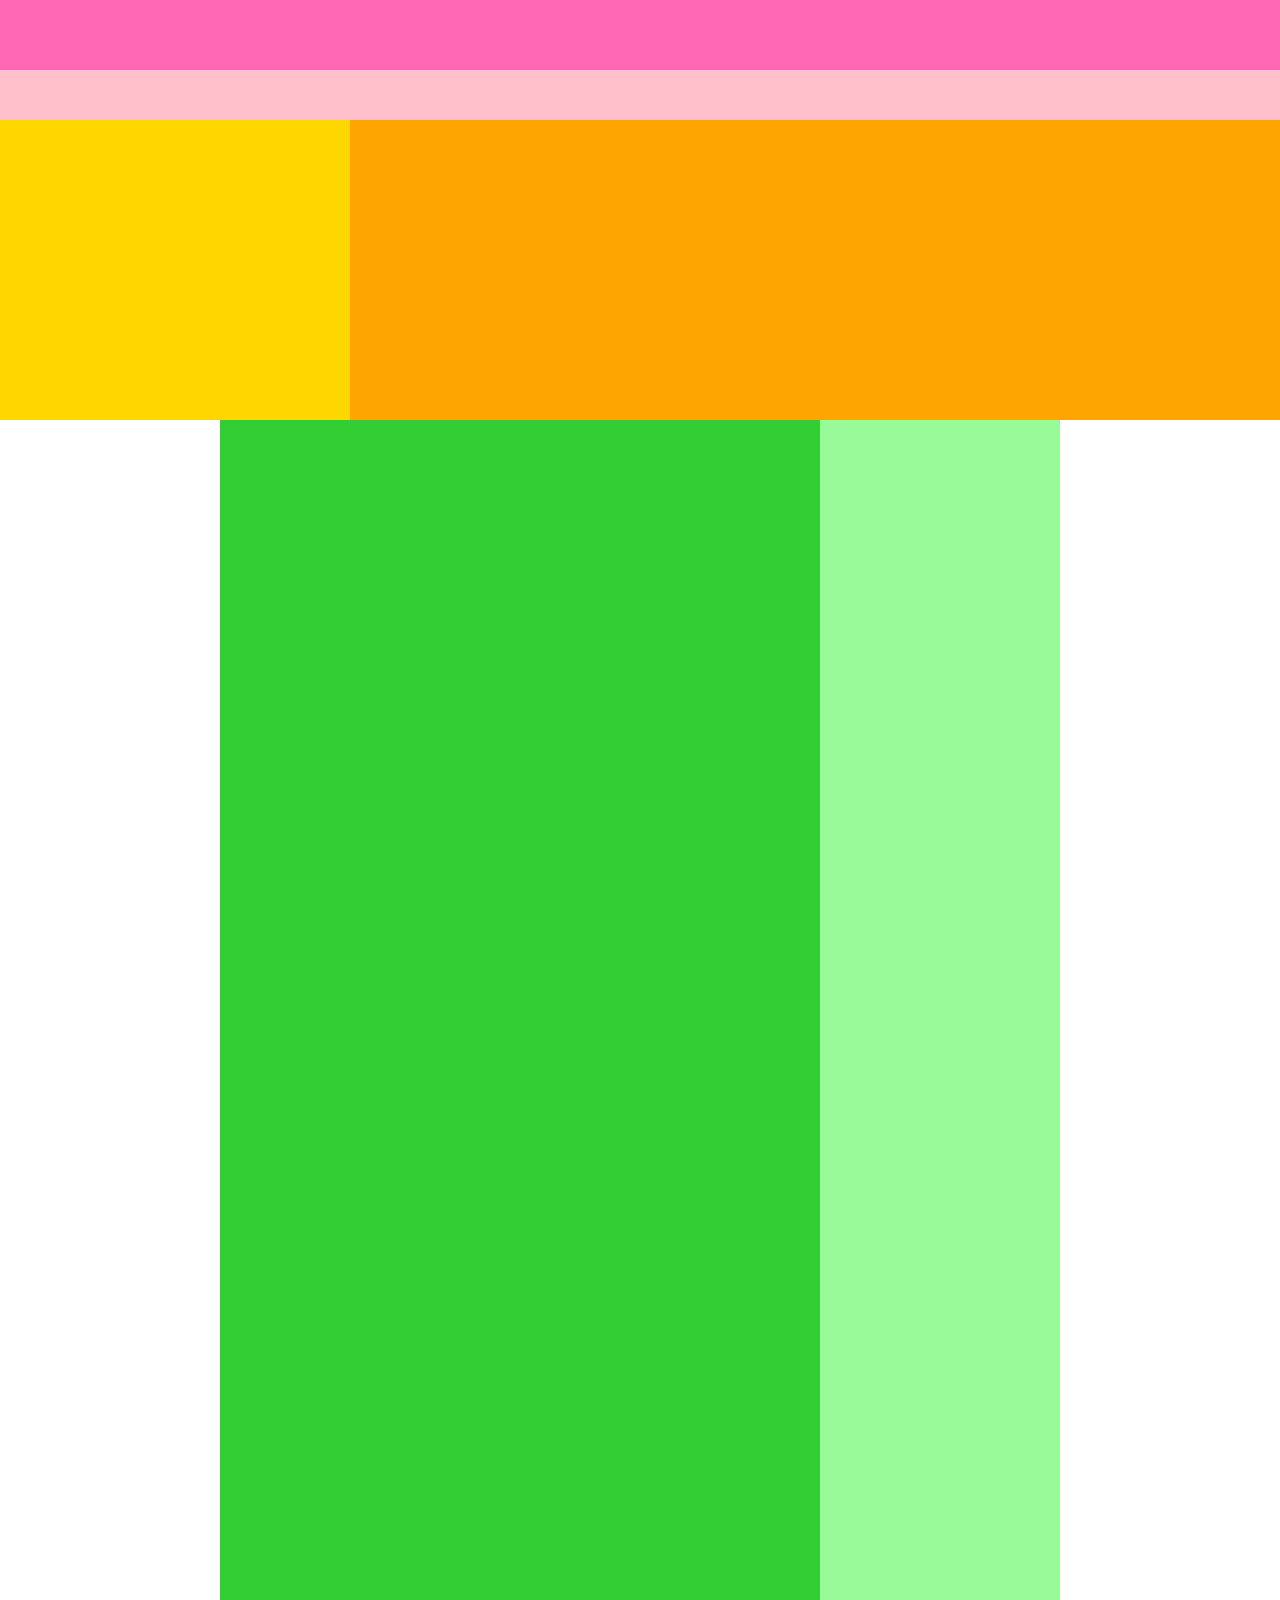
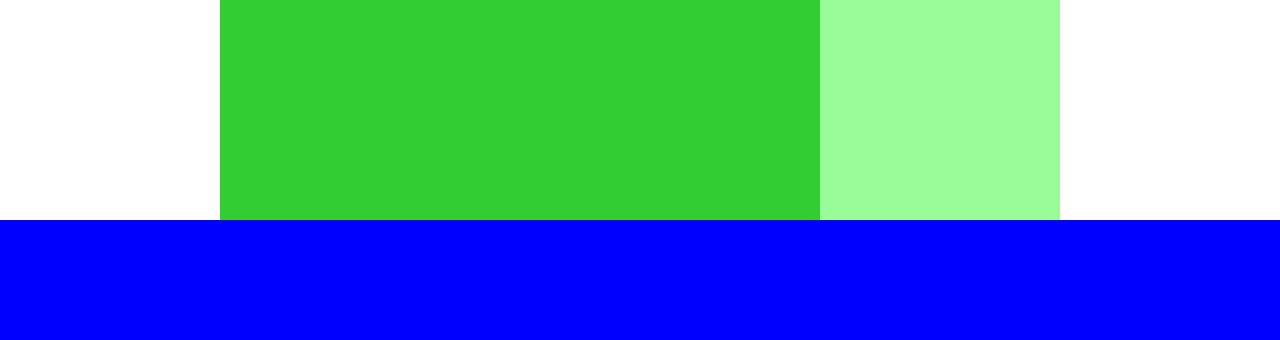
==== CARAVAN/index.html @ dc52afb6 "[Start] 1-3" ====
<!DOCTYPE html>
<html>
<head>
  <meta charset="UTF-8">
  <link rel="stylesheet" href="style.css">
  <title>CARAVAN</title>
</head>
<body>
  <div class="header">
    <div class="header-top"></div>
    <div class="header-bottom"></div>
  </div>

  <div class="main-visual">
    <div class="main-visual-content"></div>
  </div>

  <div class="main clearfix">
    <div class="blog"></div>
    <div class="sidebar"></div>
  </div>

  <div class="footer"></div>
</body>
</html>
---- CARAVAN/style.css ----
* {
  margin: 0;
  padding: 0;
  box-sizing: border-box;
}

.clearfix::after {
  content: "";
  display: block;
  clear: both;
}

.header {
  width: 100%;
  height: 120px;
  background-color: red;
}

.header-top {
  width: 100%;
  height: 70px;
  background-color: hotpink;
}

.header-bottom {
  width: 100%;
  height: 50px;
  background-color: pink;
}

.main-visual {
  width: 100%;
  height: 300px;
  background-color: orange;
}

.main-visual-content {
  width: 350px;
  height: 300px;
  background-color: gold;
}

.main {
  width: 840px;
  background-color: green;
  margin: 0 auto; /* 中央寄せ（余白がないとできない） */
}

.blog {
  width: 600px;
  height: 1400px;
  background-color: limegreen;
  float: left; /* 要素を左揃えで並べる */
}

.sidebar {
  width: 240px;
  height: 1400px;
  background-color: palegreen;
  float: left;
}

.footer {
  width: 100%;
  height: 120px;
  background-color: blue;
}
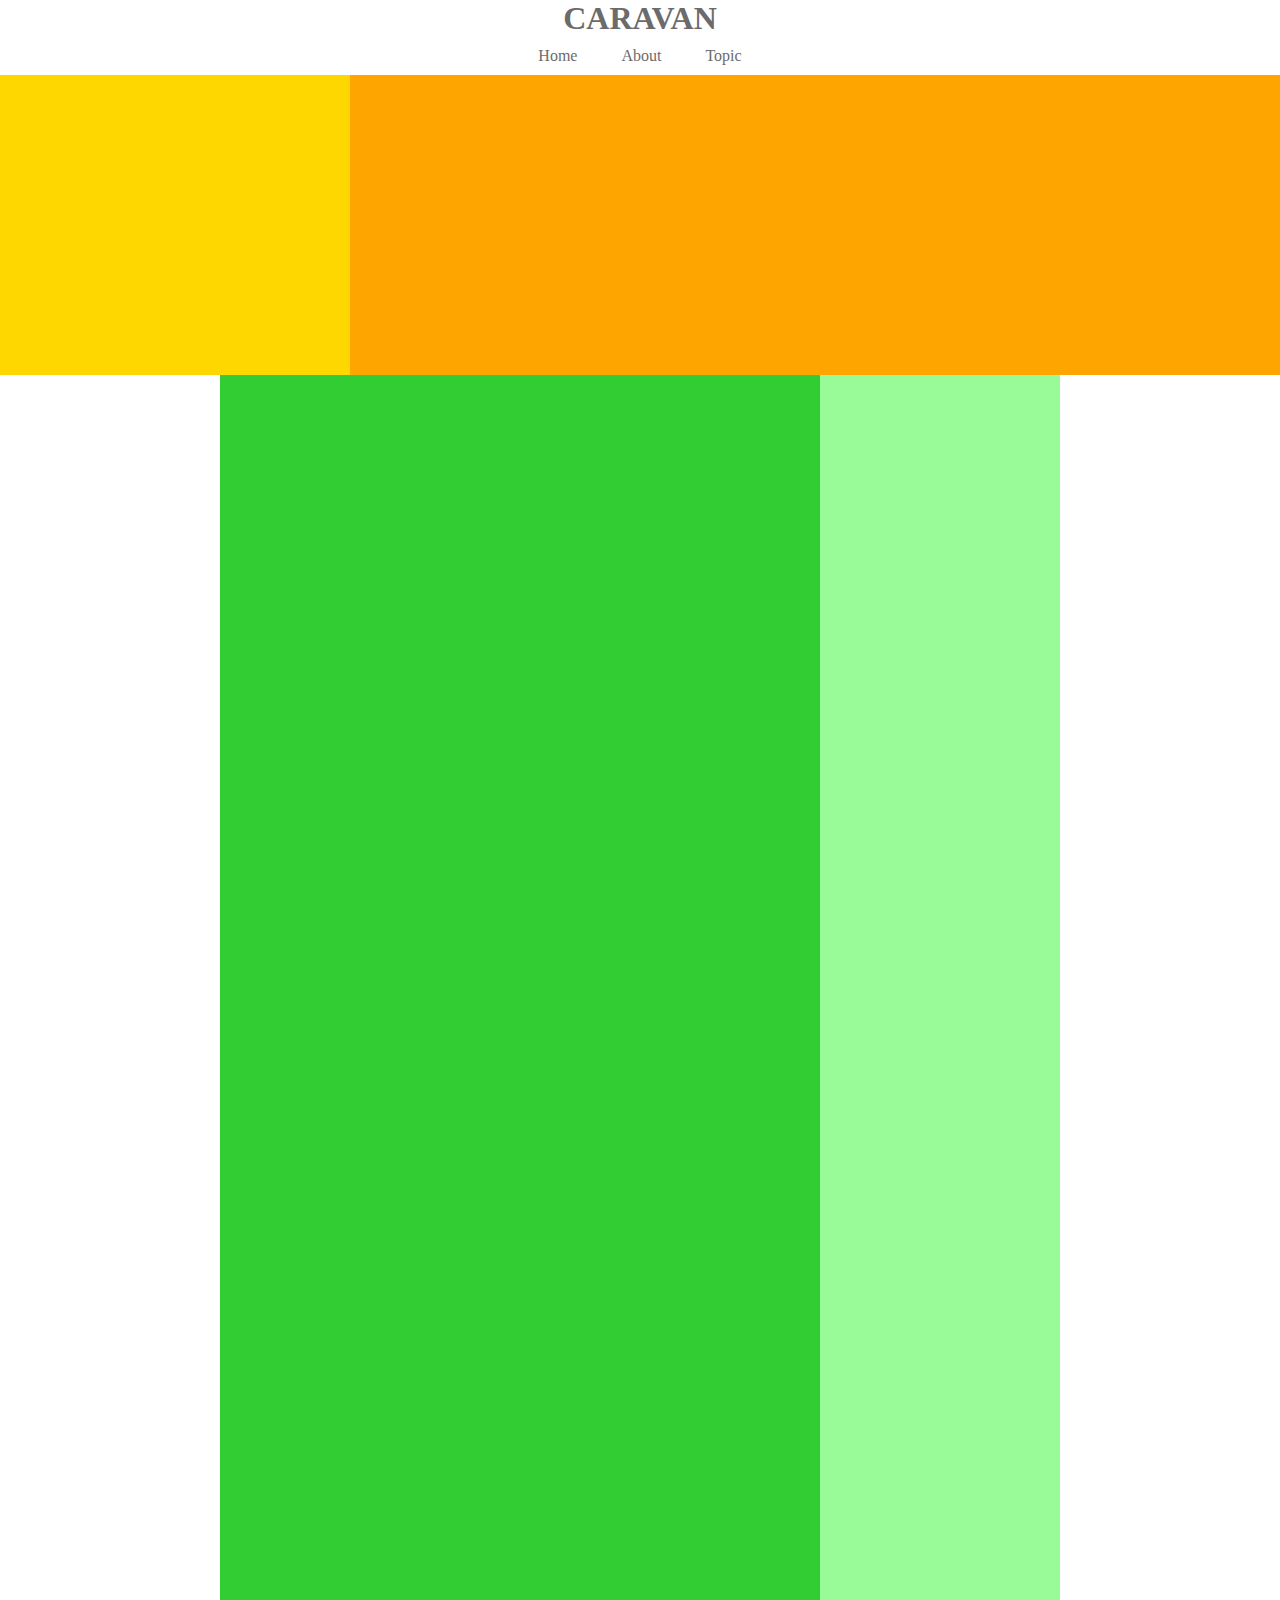
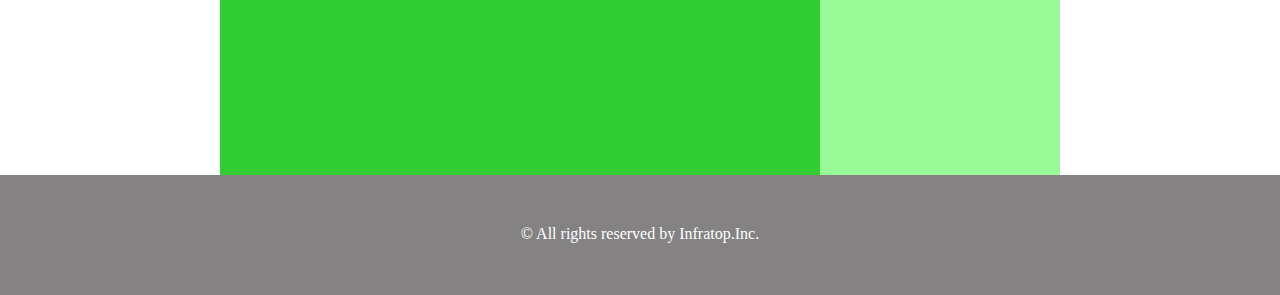
==== commit 3b447968: "[start] 1-5" ====
--- a/CARAVAN/index.html
+++ b/CARAVAN/index.html
@@ -6,10 +6,21 @@
   <title>CARAVAN</title>
 </head>
 <body>
-  <div class="header">
-    <div class="header-top"></div>
-    <div class="header-bottom"></div>
-  </div>
+  <header>
+    <h1 class="headline">
+      <a href="index.html">CARAVAN</a>
+    </h1>
+  </header>
+
+  <nav>
+    <ul class="nav-list">
+      <li class="nav-list-item">
+        <a href="index.html">Home</a>
+      </li>
+      <li class="nav-list-item">About</li>
+      <li class="nav-list-item">Topic</li>
+    </ul>
+  </nav>
 
   <div class="main-visual">
     <div class="main-visual-content"></div>
@@ -20,6 +31,8 @@
     <div class="sidebar"></div>
   </div>
 
-  <div class="footer"></div>
+  <footer>
+    <p class="footer-text">© All rights reserved by Infratop.Inc.</p>
+  </footer>
 </body>
 </html>
--- a/CARAVAN/style.css
+++ b/CARAVAN/style.css
@@ -2,6 +2,11 @@
   margin: 0;
   padding: 0;
   box-sizing: border-box;
+  color: #6c6b6b;
+}
+
+a {
+  text-decoration: none;
 }
 
 .clearfix::after {
@@ -10,10 +15,28 @@
   clear: both;
 }
 
-.header {
-  width: 100%;
-  height: 120px;
-  background-color: red;
+header {
+  width: 90%;
+  height: 15px 0;
+  margin: 0 auto;
+  text-align: center;
+}
+
+header .headline {
+  font-size: 32px;
+}
+
+.nav-list {
+  text-align: center;
+  padding: 10px 0;
+  margin: 0 auto;
+}
+
+.nav-list-item {
+  list-style: none;
+  display: inline-block;
+  margin: 0 20px;
+
 }
 
 .header-top {
@@ -60,8 +83,14 @@
   float: left;
 }
 
-.footer {
+footer {
   width: 100%;
   height: 120px;
-  background-color: blue;
+  text-align: center;
+  padding: 50px 0;
+  background-color: #848282;
 }
+
+.footer-text {
+  color: #fff;
+}
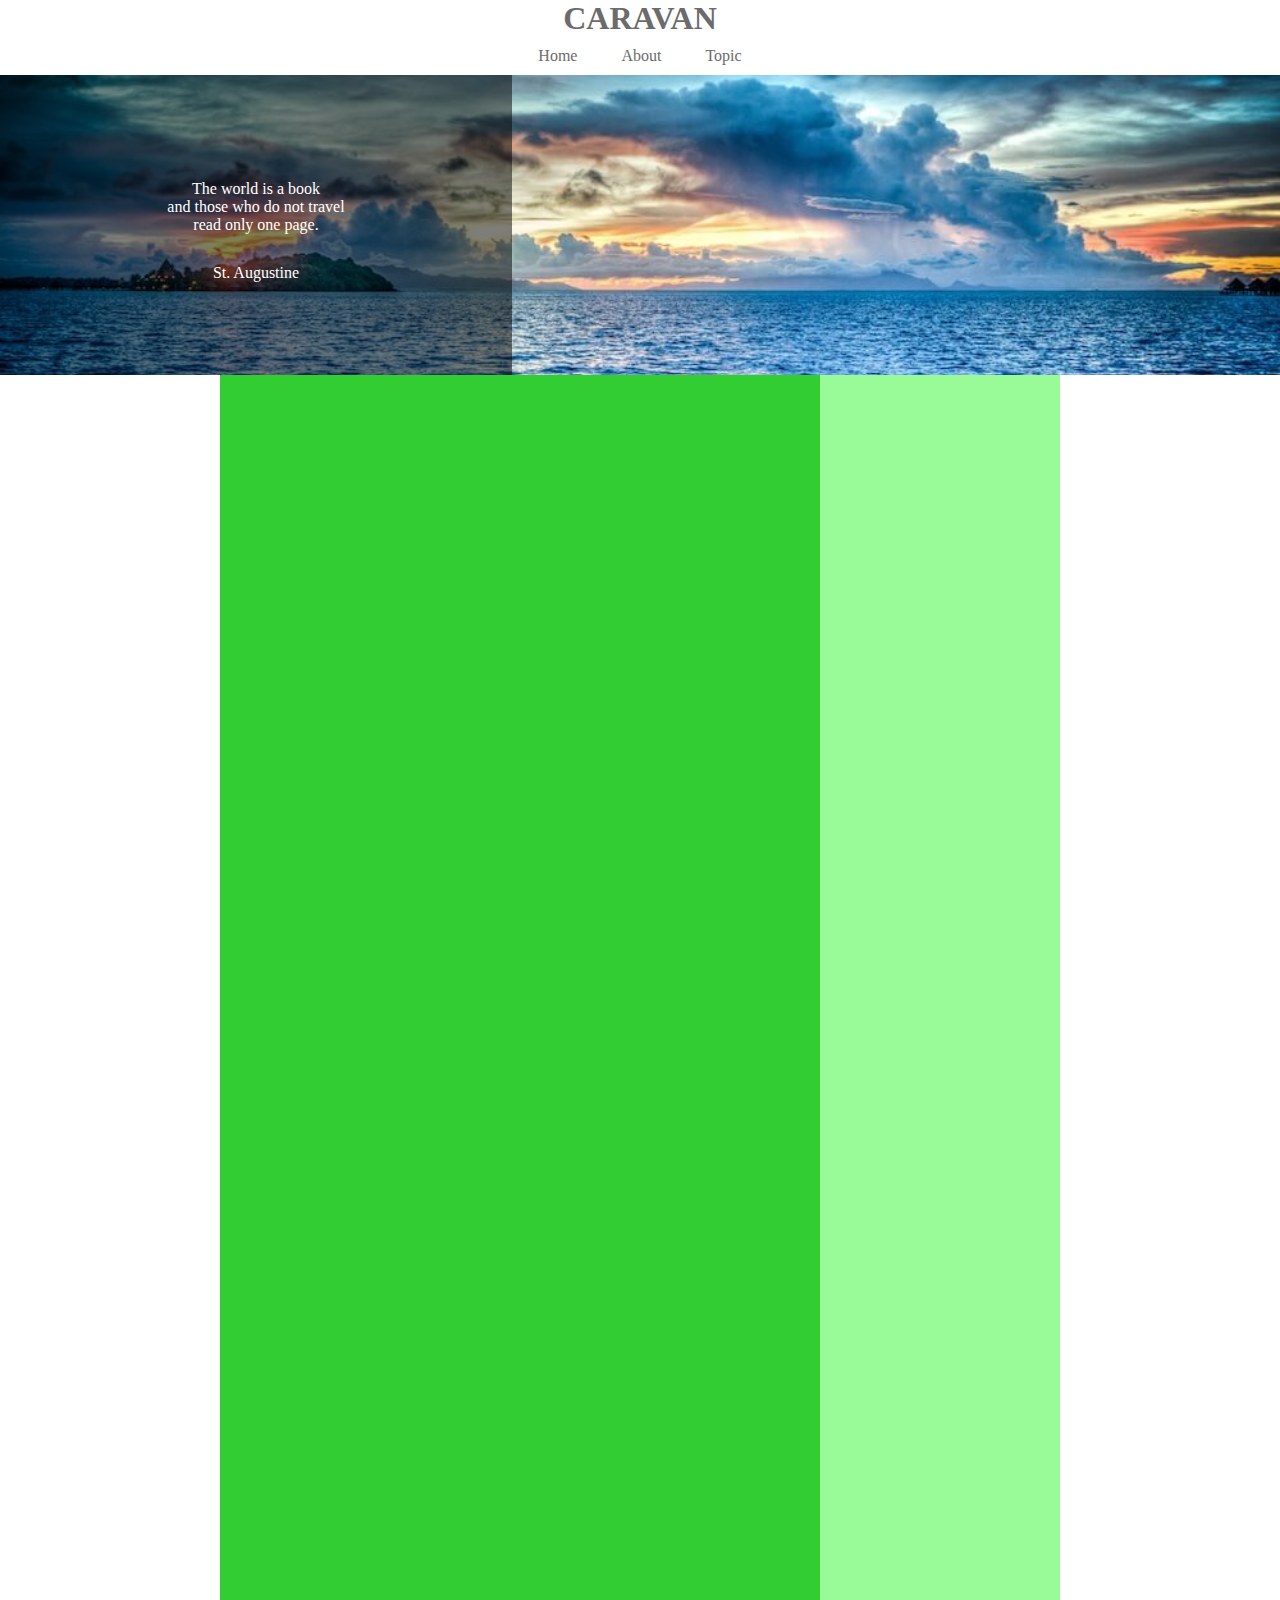
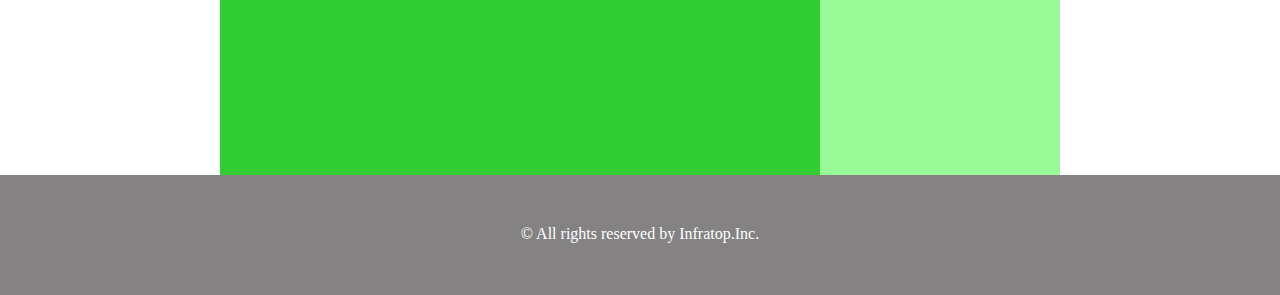
==== commit ba540145: "[start] 1-6" ====
--- a/CARAVAN/index.html
+++ b/CARAVAN/index.html
@@ -23,7 +23,16 @@
   </nav>
 
   <div class="main-visual">
-    <div class="main-visual-content"></div>
+    <div class="main-visual-content">
+      <p class="main-visual-text">
+        The world is a book<br>
+        and those who do not travel<br>
+        read only one page.
+      </p>
+      <p class="main-visual-name">
+        St. Augustine
+      </p>
+    </div>
   </div>
 
   <div class="main clearfix">
--- a/CARAVAN/style.css
+++ b/CARAVAN/style.css
@@ -54,13 +54,26 @@
 .main-visual {
   width: 100%;
   height: 300px;
-  background-color: orange;
+  background-image: url(img/mv.jpg);
+  background-size: cover;
+  background-position: center;
 }
 
 .main-visual-content {
-  width: 350px;
+  width: 40%;
   height: 300px;
-  background-color: gold;
+  background-color: rgba(0,0,0,0.5);
+  text-align: center;
+  padding-top: 105px;
+}
+
+.main-visual-text {
+  color: #fff;
+}
+
+.main-visual-name {
+  margin-top: 30px;
+  color: #fff;
 }
 
 .main {
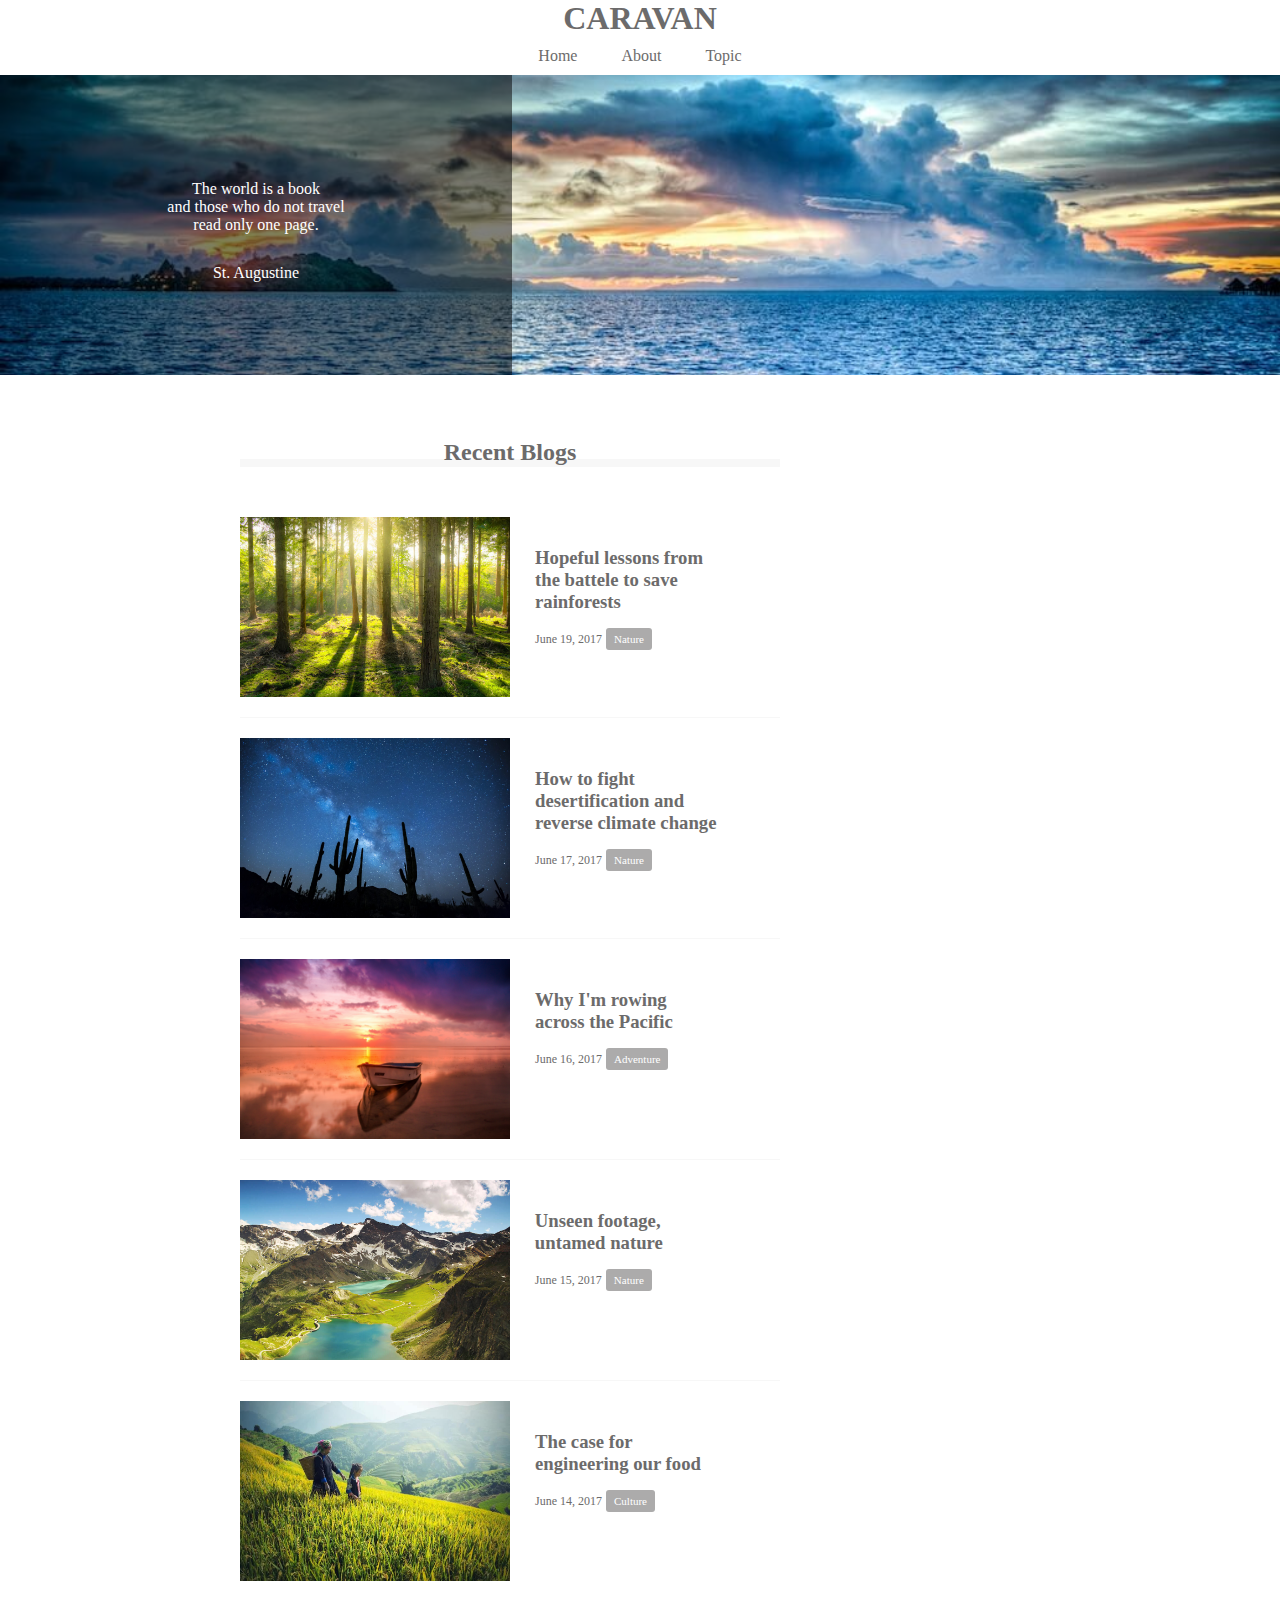
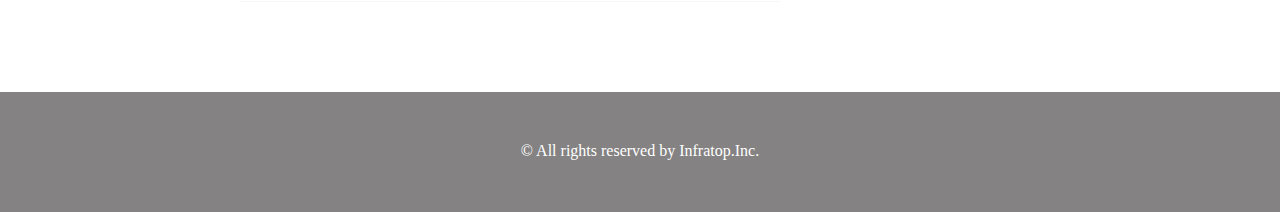
==== commit 0573422a: "[start]1-7" ====
--- a/CARAVAN/index.html
+++ b/CARAVAN/index.html
@@ -35,10 +35,81 @@
     </div>
   </div>
 
-  <div class="main clearfix">
-    <div class="blog"></div>
+  <main class="clearfix">
+    <section class="blog">
+      <h2 class="blog-headline">Recent Blogs</h2>
+      <div class="blog-box">
+        <div class="blog-item clearfix">
+          <img class="blog-image" src="img/forest.jpg">
+          <section class="blog-text">
+            <h3 class="blog-text-headline">
+              <a href="single.html">
+                Hopeful lessons from<br>
+                the battele to save<br>
+                rainforests
+              </a>
+            </h3>
+            <p class="blog-date">June 19, 2017</p>
+            <span class="category">Nature</span>
+          </section>
+        </div>
+        <div class="blog-item clearfix">
+          <img class="blog-image" src="img/desert.jpg">
+          <section class="blog-text">
+            <h3 class="blog-text-headline">
+              <a href="single.html">
+                How to fight<br>
+                desertification and<br>
+                reverse climate change
+              </a>
+            </h3>
+            <p class="blog-date">June 17, 2017</p>
+            <span class="category">Nature</span>
+          </section>
+        </div>
+        <div class="blog-item clearfix">
+          <img class="blog-image" src="img/sunset.jpg">
+          <section class="blog-text">
+            <h3 class="blog-text-headline">
+              <a href="single.html">
+                Why I'm rowing<br>
+                across the Pacific
+              </a>
+            </h3>
+            <p class="blog-date">June 16, 2017</p>
+            <span class="category">Adventure</span>
+          </section>
+        </div>
+        <div class="blog-item clearfix">
+          <img class="blog-image" src="img/italy.jpg">
+          <section class="blog-text">
+            <h3 class="blog-text-headline">
+              <a href="single.html">
+                Unseen footage,<br>
+                untamed nature
+              </a>
+            </h3>
+            <p class="blog-date">June 15, 2017</p>
+            <span class="category">Nature</span>
+          </section>
+        </div>
+        <div class="blog-item clearfix">
+          <img class="blog-image" src="img/asia.jpg">
+          <section class="blog-text">
+            <h3 class="blog-text-headline">
+              <a href="single.html">
+                The case for<br>
+                engineering our food
+              </a>
+            </h3>
+            <p class="blog-date">June 14, 2017</p>
+            <span class="category">Culture</span>
+          </section>
+        </div>
+      </div>
+    </section>
     <div class="sidebar"></div>
-  </div>
+  </main>
 
   <footer>
     <p class="footer-text">© All rights reserved by Infratop.Inc.</p>
--- a/CARAVAN/style.css
+++ b/CARAVAN/style.css
@@ -16,9 +16,7 @@
 }
 
 header {
-  width: 90%;
-  height: 15px 0;
-  margin: 0 auto;
+  width: 100%;
   text-align: center;
 }
 
@@ -37,18 +35,6 @@
   display: inline-block;
   margin: 0 20px;
 
-}
-
-.header-top {
-  width: 100%;
-  height: 70px;
-  background-color: hotpink;
-}
-
-.header-bottom {
-  width: 100%;
-  height: 50px;
-  background-color: pink;
 }
 
 .main-visual {
@@ -76,23 +62,65 @@
   color: #fff;
 }
 
-.main {
-  width: 840px;
-  background-color: green;
+main {
+  width: 800px;
   margin: 0 auto; /* 中央寄せ（余白がないとできない） */
+  padding: 70px 0;
 }
 
 .blog {
-  width: 600px;
-  height: 1400px;
-  background-color: limegreen;
+  width: 540px;
   float: left; /* 要素を左揃えで並べる */
+  margin-right: 30px;
+}
+
+.blog-headline {
+  border-bottom: 8px solid #f7f7f7;
+  text-align: center;
+  line-height: 0.6;
+}
+
+.blog-box {
+  padding-top: 50px;
+}
+
+.blog-item {
+  padding-bottom: 20px;
+  margin-bottom: 20px;
+  border-bottom: 1px solid #f7f7f7;
+}
+
+.blog-image {
+  height: 180px;
+  float: left;
+}
+
+.blog-text {
+  float: left;
+  padding-top: 30px;
+  padding-left: 25px;
+}
+
+.blog-text-headline {
+  padding-bottom: 15px;
+}
+
+.blog-date {
+  display: inline-block;
+  font-size: 12px;
+}
+
+.category {
+  display: inline-block;
+  padding: 5px 8px;
+  background-color: #acabab;
+  border-radius: 3px;
+  color: #fff;
+  font-size: 11px;
 }
 
 .sidebar {
-  width: 240px;
-  height: 1400px;
-  background-color: palegreen;
+  width: 230px;
   float: left;
 }
 
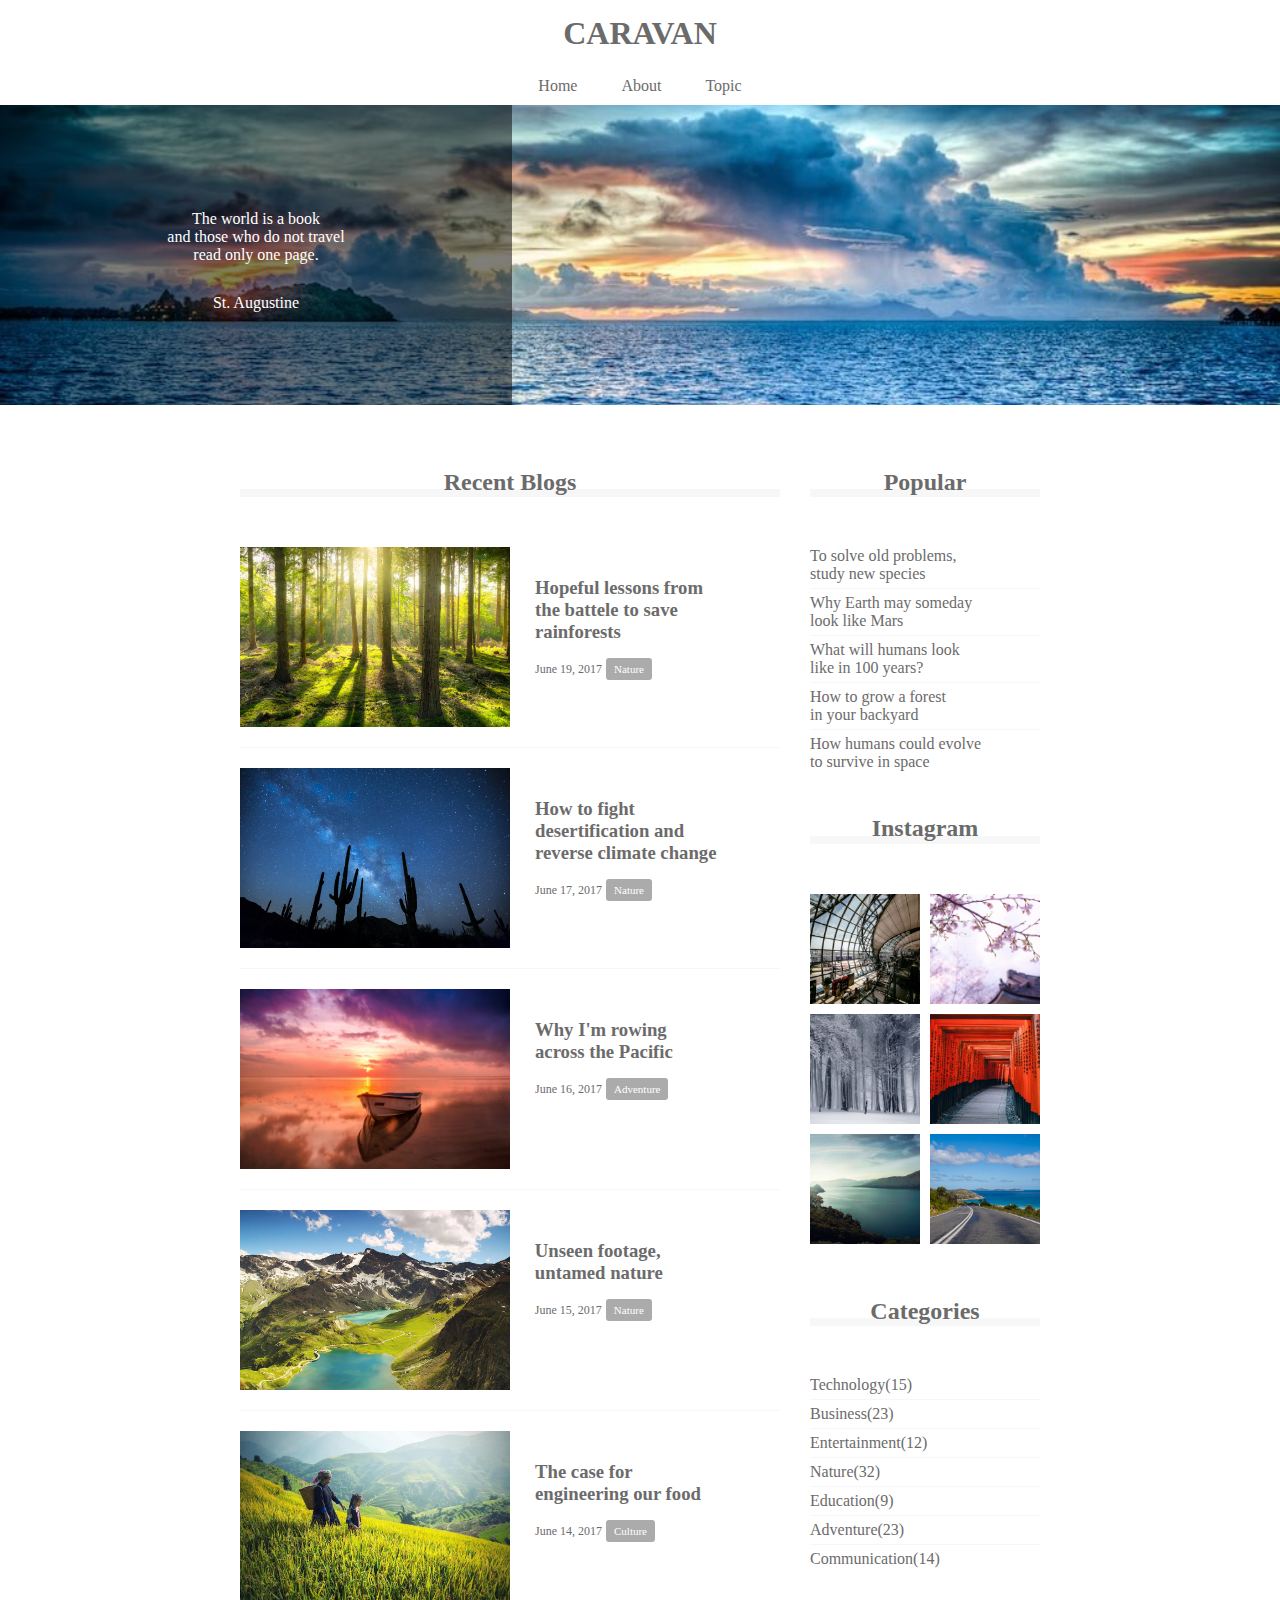
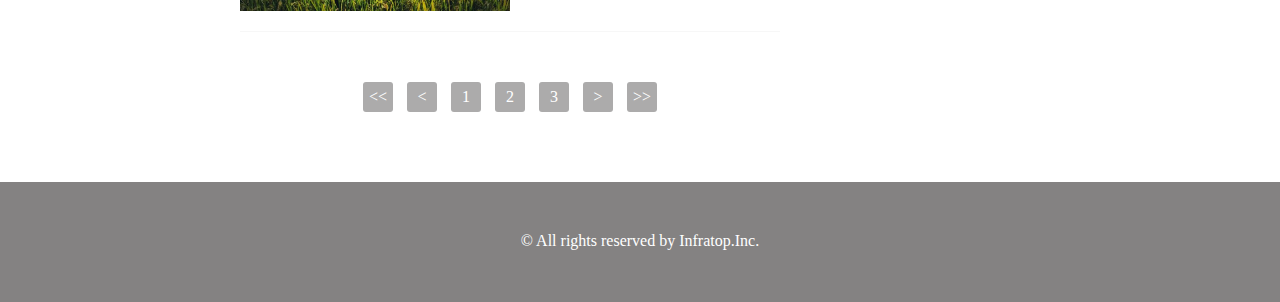
==== commit b729a2e4: "[start] 1-8" ====
--- a/CARAVAN/index.html
+++ b/CARAVAN/index.html
@@ -107,8 +107,51 @@
           </section>
         </div>
       </div>
+      <div class="pagination">
+        <p class="pagination-numbar"><<</p>
+        <p class="pagination-numbar"><</p>
+        <p class="pagination-numbar">1</p>
+        <p class="pagination-numbar">2</p>
+        <p class="pagination-numbar">3</p>
+        <p class="pagination-numbar">></p>
+        <p class="pagination-numbar">>></p>
+      </div>
     </section>
-    <div class="sidebar"></div>
+    <div class="sidebar">
+      <section class="popular">
+        <h2 class="sidebar-headline">Popular</h2>
+        <div class="sidebar-contents">
+          <p class="popular-text">To solve old problems,<br>study new species</p>
+          <p class="popular-text">Why Earth may someday<br>look like Mars</p>
+          <p class="popular-text">What will humans look<br>like in 100 years?</p>
+          <p class="popular-text">How to grow a forest<br>in your backyard</p>
+          <p class="popular-text">How humans could evolve<br>to survive in space</p>
+        </div>
+      </section>
+      <section class="instagram">
+        <h2 class="instagram-headline">Instagram</h2>
+        <div class="sidebar-contents clearfix">
+          <div class="instagram-box"></div>
+          <div class="instagram-box"></div>
+          <div class="instagram-box"></div>
+          <div class="instagram-box"></div>
+          <div class="instagram-box"></div>
+          <div class="instagram-box"></div>
+        </div>
+      </section>
+      <section class="categories">
+        <h2 class="categories-headline">Categories</h2>
+        <div class="sidebar-contents">
+          <p class="categories-text">Technology(15)</p>
+          <p class="categories-text">Business(23)</p>
+          <p class="categories-text">Entertainment(12)</p>
+          <p class="categories-text">Nature(32)</p>
+          <p class="categories-text">Education(9)</p>
+          <p class="categories-text">Adventure(23)</p>
+          <p class="categories-text">Communication(14)</p>
+        </div>
+      </section>
+    </div>
   </main>
 
   <footer>
--- a/CARAVAN/style.css
+++ b/CARAVAN/style.css
@@ -16,7 +16,9 @@
 }
 
 header {
-  width: 100%;
+  width: 90%;
+  padding: 15px 0;
+  margin: 0 auto;
   text-align: center;
 }
 
@@ -34,7 +36,6 @@
   list-style: none;
   display: inline-block;
   margin: 0 20px;
-
 }
 
 .main-visual {
@@ -119,9 +120,84 @@
   font-size: 11px;
 }
 
+.pagination {
+  margin-top: 50px;
+  text-align: center;
+}
+
+.pagination-numbar {
+  width: 30px;
+  height: 30px;
+  display: inline-block;
+  text-align: center;
+  color: white;
+  background-color: #acabab;
+  border-radius: 3px;
+  margin: 0 5px;
+  line-height: 30px;
+}
+
 .sidebar {
   width: 230px;
   float: left;
+}
+
+.sidebar-headline, .instagram-headline, .categories-headline {
+  border-bottom: 8px solid #f7f7f7;
+  text-align: center;
+  line-height: 0.6;
+}
+
+.sidebar-contents {
+  padding: 50px 0;
+}
+
+.popular-text, .categories-text {
+  padding-bottom: 5px;
+  border-bottom: 1px solid #f7f7f7;
+  margin-bottom: 5px;
+}
+
+.popular-text:last-child, .categories-text:last-child {
+  margin: 0;
+  padding: 0;
+  border: none;
+}
+
+.instagram-box {
+  float: left;
+  width: 110px;
+  padding-top: 110px;
+  background-size: cover;
+  background-position: center;
+}
+
+.instagram-box:nth-child(odd) {
+  margin: 0 10px 10px 0;
+}
+
+.instagram-box:nth-child(1) {
+  background-image: url(img/airport.jpg);
+}
+
+.instagram-box:nth-child(2) {
+  background-image: url(img/japan.jpg);
+}
+
+.instagram-box:nth-child(3) {
+  background-image: url(img/snow.jpg);
+}
+
+.instagram-box:nth-child(4) {
+  background-image: url(img/japan2.jpg);
+}
+
+.instagram-box:nth-child(5) {
+  background-image: url(img/lake.jpg);
+}
+
+.instagram-box:nth-child(6) {
+  background-image: url(img/road.jpg);
 }
 
 footer {
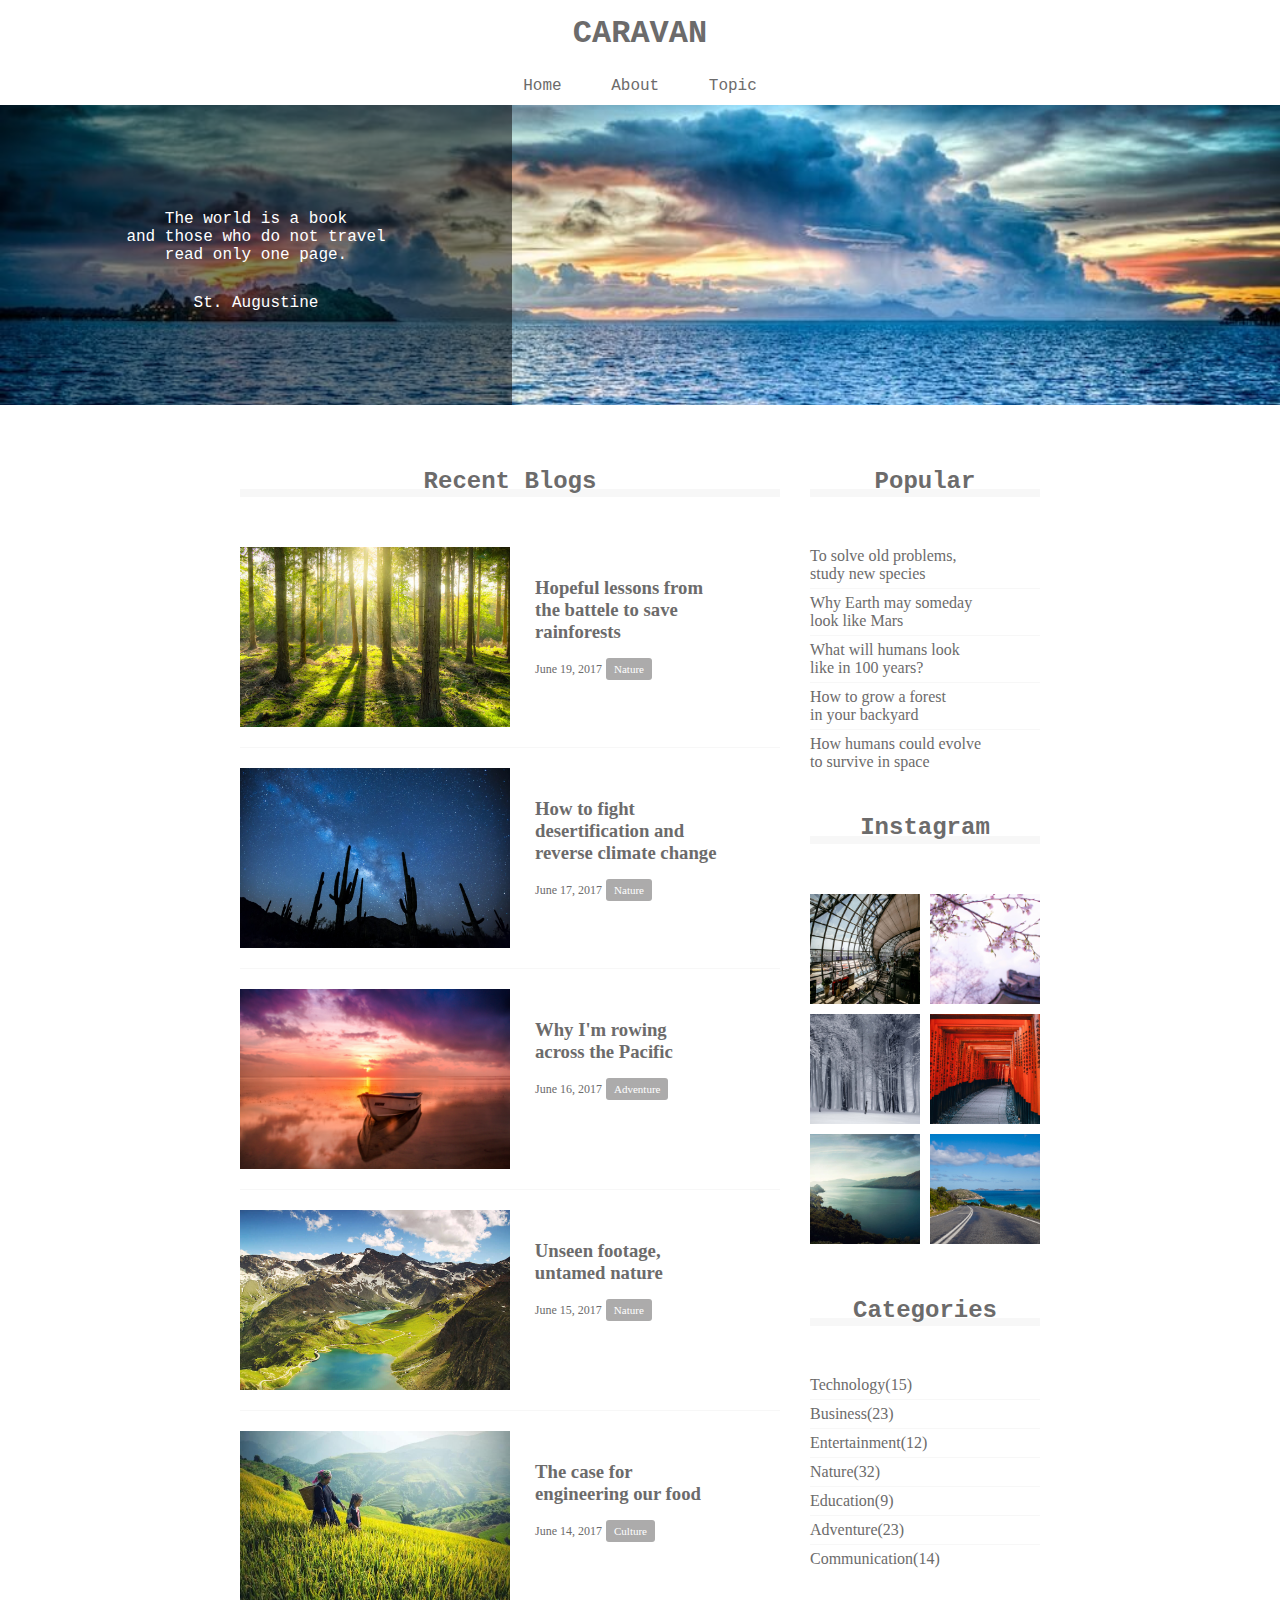
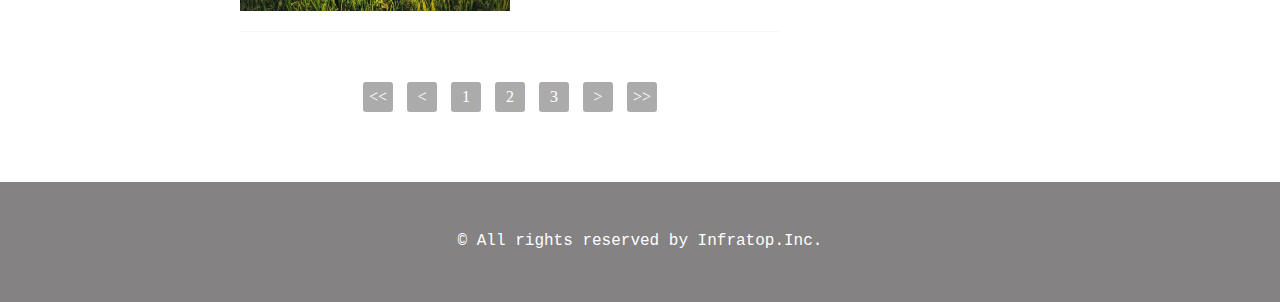
==== commit 5690ef79: "[start] 1-9" ====
--- a/CARAVAN/index.html
+++ b/CARAVAN/index.html
@@ -2,6 +2,7 @@
 <html>
 <head>
   <meta charset="UTF-8">
+  <link rel="stylesheet" href="https://use.fontawesome.com/releases/v5.8.1/css/all.css" integrity="sha384-50oBUHEmvpQ+1lW4y57PTFmhCaXp0ML5d60M1M7uH2+nqUivzIebhndOJK28anvf" crossorigin="anonymous">
   <link rel="stylesheet" href="style.css">
   <title>CARAVAN</title>
 </head>
@@ -10,6 +11,11 @@
     <h1 class="headline">
       <a href="index.html">CARAVAN</a>
     </h1>
+    <div class="social">
+      <i class="fab fa-facebook-square"></i>
+      <i class="fab fa-twitter-square"></i>
+      <i class="fab fa-instagram"></i>
+    </div>
   </header>
 
   <nav>
--- a/CARAVAN/style.css
+++ b/CARAVAN/style.css
@@ -15,7 +15,12 @@
   clear: both;
 }
 
+header, nav, h2, .main-visual, footer {
+  font-family: Chalkduster, "Bradley Hand", Courier, "Segoe Print", sans-serif;
+}
+
 header {
+  position: relative;
   width: 90%;
   padding: 15px 0;
   margin: 0 auto;
@@ -24,6 +29,17 @@
 
 header .headline {
   font-size: 32px;
+}
+
+.social {
+  position: absolute;
+  top: 22px;
+  right: 22px;
+}
+
+.social i {
+  display: inline-block;
+  margin-left: 20px;
 }
 
 .nav-list {
